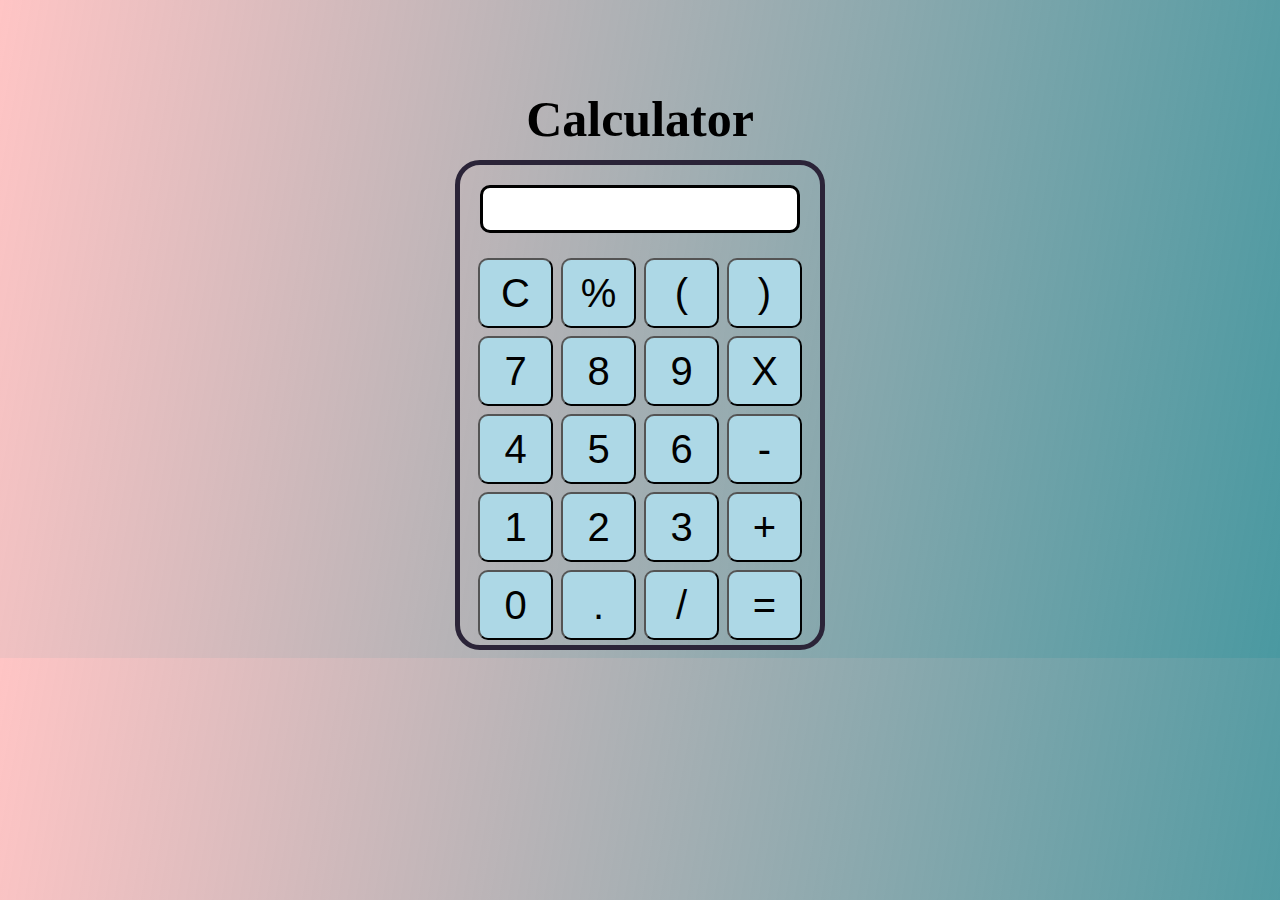
==== calculator/index.html @ 22b750ba "." ====
<!DOCTYPE html>
<html>
<head>
	<title>Calculator</title>
	<link rel="stylesheet" type="text/css" href="style.css">
</head>
<body>


	<div class="container">
		
		<h1>Calculator</h1>

		<div class="calculator">
		<input type="text" name="screen" id="screen">
		<table>
			<tr>
				<td>
					<button>C</button>
					<button>%</button>
					<button>(</button>
					<button>)</button>
				</td>
			</tr>

			<tr>
				<td>
					<button>7</button>
					<button>8</button>
					<button>9</button>
					<button>X</button>
				</td>
			</tr>

			<tr>
				<td>
					<button>4</button>
					<button>5</button>
					<button>6</button>
					<button>-</button>
				</td>
			</tr>

			<tr>
				<td>
					<button>1</button>
					<button>2</button>
					<button>3</button>
					<button>+</button>
				</td>
			</tr>

			<tr>
				<td>
					<button>0</button>
					<button>.</button>
					<button>/</button>
					<button>=</button>
				</td>
			</tr>
		</table>

	</div>
	</div>

</body>

<script type="text/javascript" src="index.js"></script>
</html>
---- calculator/style.css ----
.container 
{
    text-align: center;
    margin-top: 90px;
    
}

h1
{
	height: 20px;
	font-size: 50px;
	margin-bottom: 50px;
}

body{
	background: linear-gradient(100deg,#ff696963,#4a99a1);
}
table
{
	margin: auto;
}

input
{
	font-size: 30px;
	width: 310px;
	height: 40px;
	margin: 20px;
	border: 3px solid black;
	border-radius: 10px;
}

button
{
	font-size: 40px;
	background: lightblue;
	width: 75px;
	height: 70px;
	border-radius: 10px;
	margin: 2px;

}

.calculator
{
	display: inline-block;
    border-radius: 25px;
    border: 5px solid #2b2438;

}

button:hover{
	background-color: grey;
	transition: 0.05s ease-in-out;
	box-shadow: 3px 5px rgb(206, 103, 72);
	transform:scale(1.02);
}
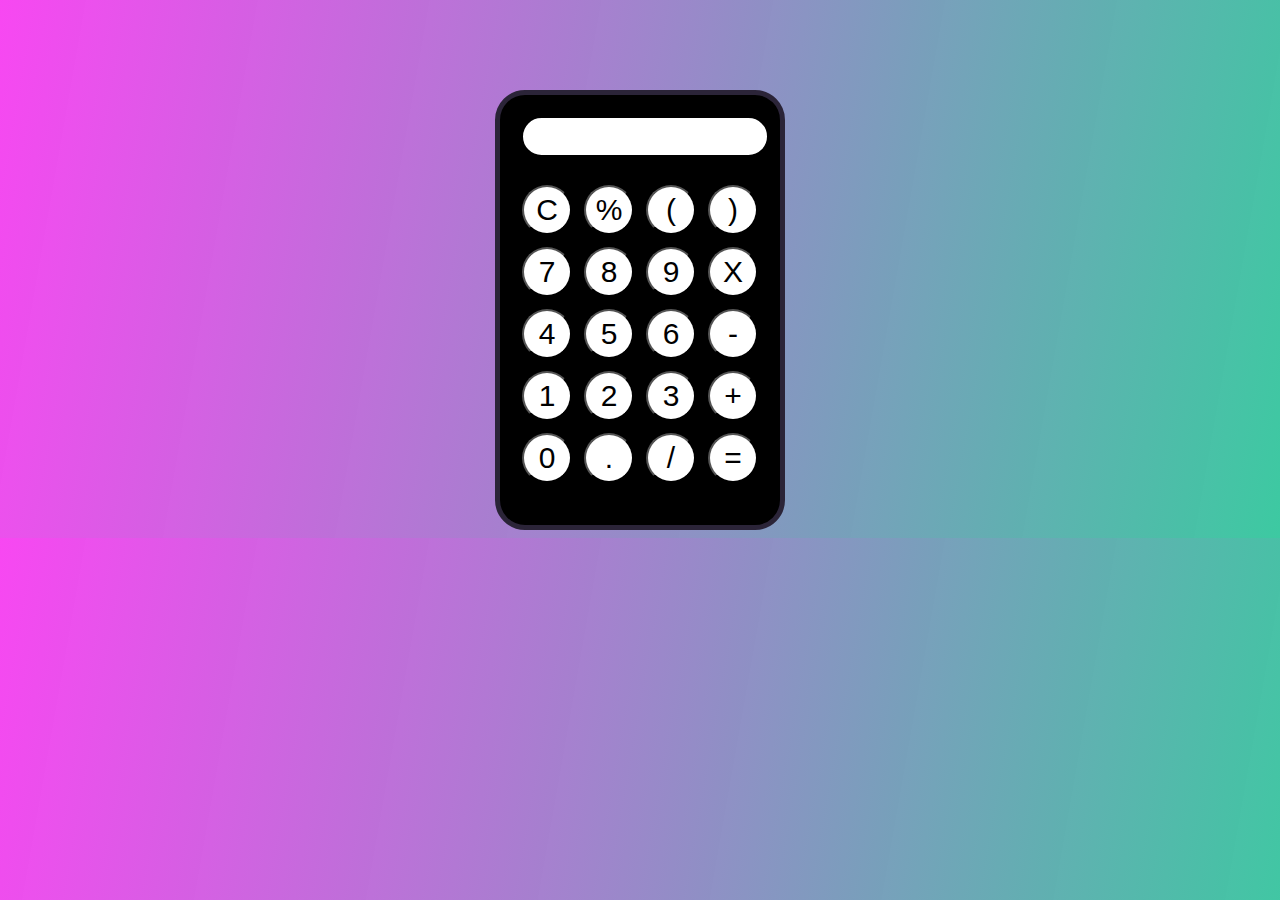
==== commit 87d3cd74: "." ====
--- a/calculator/index.html
+++ b/calculator/index.html
@@ -6,11 +6,8 @@
 </head>
 <body>
 
-
 	<div class="container">
 		
-		<h1>Calculator</h1>
-
 		<div class="calculator">
 		<input type="text" name="screen" id="screen">
 		<table>
--- a/calculator/style.css
+++ b/calculator/style.css
@@ -3,17 +3,18 @@
     text-align: center;
     margin-top: 90px;
     
+
 }
 
-h1
+@media screen and (max-width: 500px)
 {
-	height: 20px;
-	font-size: 50px;
-	margin-bottom: 50px;
+	.container{
+		width: 70%;
+	}
 }
 
 body{
-	background: linear-gradient(100deg,#ff696963,#4a99a1);
+	background: linear-gradient(100deg,#f61defcf,#06ba87c7);
 }
 table
 {
@@ -23,35 +24,29 @@
 input
 {
 	font-size: 30px;
-	width: 310px;
-	height: 40px;
+	width: 240px;
+	height: 35px;
 	margin: 20px;
 	border: 3px solid black;
-	border-radius: 10px;
+	border-radius: 30px;
 }
-
 button
 {
-	font-size: 40px;
-	background: lightblue;
-	width: 75px;
-	height: 70px;
-	border-radius: 10px;
-	margin: 2px;
+	font-size: 30px;
+	background: white;
+	width: 50px;
+	height: 50px;
+	border-radius: 40px;
+	margin: 4px;
 
 }
 
 .calculator
 {
 	display: inline-block;
-    border-radius: 25px;
+    border-radius: 30px;
     border: 5px solid #2b2438;
-
+    background-color: black;
+    height: 430px;
+    width: 280px;
 }
-
-button:hover{
-	background-color: grey;
-	transition: 0.05s ease-in-out;
-	box-shadow: 3px 5px rgb(206, 103, 72);
-	transform:scale(1.02);
-}